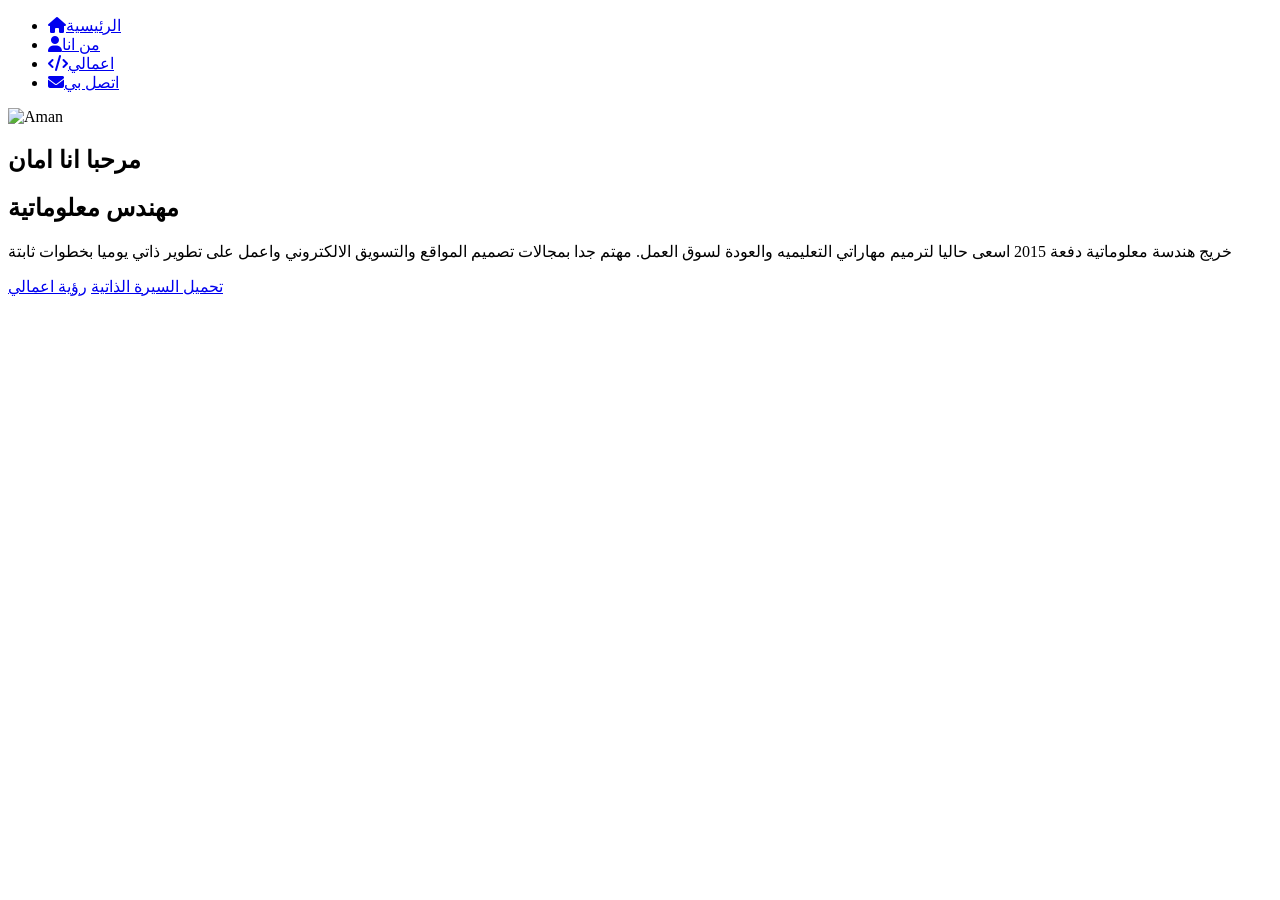
==== index.html @ 1ec343f0 "Add files via upload" ====
<!DOCTYPE html>
<html lang="en">

<head>
    <meta charset="UTF-8">
    <meta name="viewport" content="width=device-width, initial-scale=1.0">
    <link rel="stylesheet" href="https://cdnjs.cloudflare.com/ajax/libs/font-awesome/6.4.0/css/all.min.css">
    <link rel="stylesheet" href="..//css/myStyle.css">
    <title>موقعي الشخصي</title>
</head>

<body>
    <nav class="navbar">
        <ul>
            <li>
                <a href="#home"><i class="fas fa-home"></i>الرئيسية</a>
            </li>
            <li>
                <a href="#about"><i class="fas fa-user"></i>من انا</a>
            </li>
            <li>
                <a href="#skills"><i class="fas fa-code"></i>اعمالي</a>
            </li>
            <li>
                <a href="#contact"><i class="fas fa-envelope"></i>اتصل بي</a>
            </li>

        </ul>

    </nav>
    <section class="hero-section" id="about">
        <div class="container">
            <div class="profile-content">
                <div class="profile-image">
                    <img src="../images/myImage.jpg" alt="Aman">

                </div>
                <div class="profile-info">
                    <h1>مرحبا انا امان</h1>
                    <h2>مهندس معلوماتية</h2>
                    <p>خريج هندسة معلوماتية دفعة 2015 اسعى حاليا لترميم مهاراتي التعليميه والعودة لسوق العمل. مهتم جدا
                        بمجالات تصميم المواقع والتسويق الالكتروني واعمل على تطوير ذاتي يوميا بخطوات ثابتة </p>
                    <div class="cta-buttons">
                        <a href="#" class="btn primary">تحميل السيرة الذاتية</a>
                        <a href="#" class="btn secondary">رؤية اعمالي</a>
                    </div>
                </div>

            </div>
        </div>

    </section>

</body>


</html>
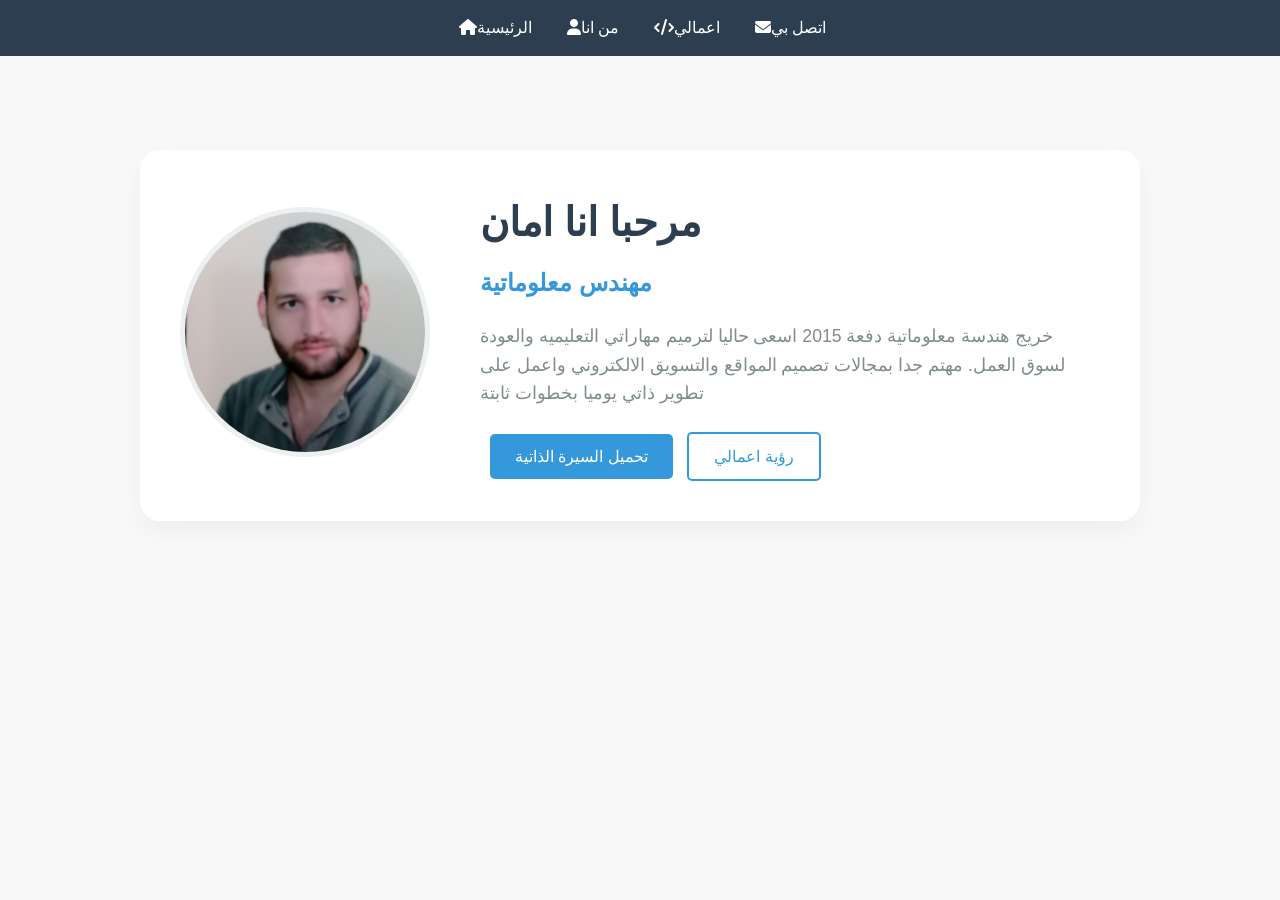
==== commit f7267791: "Update index.html" ====
--- a/index.html
+++ b/index.html
@@ -5,7 +5,7 @@
     <meta charset="UTF-8">
     <meta name="viewport" content="width=device-width, initial-scale=1.0">
     <link rel="stylesheet" href="https://cdnjs.cloudflare.com/ajax/libs/font-awesome/6.4.0/css/all.min.css">
-    <link rel="stylesheet" href="..//css/myStyle.css">
+    <link rel="stylesheet" href="css/myStyle.css">
     <title>موقعي الشخصي</title>
 </head>
 
@@ -32,7 +32,7 @@
         <div class="container">
             <div class="profile-content">
                 <div class="profile-image">
-                    <img src="../images/myImage.jpg" alt="Aman">
+                    <img src="images/myImage.jpg" alt="Aman">
 
                 </div>
                 <div class="profile-info">
@@ -54,4 +54,4 @@
 </body>
 
 
-</html>+</html>
--- a/css/myStyle.css
+++ b/css/myStyle.css
@@ -0,0 +1,115 @@
+* {
+    margin: 0;
+    padding: 0;
+    box-sizing: border-box;
+}
+
+body {
+    font-family: 'Segoe UI', 'Segoe UI', Tahoma, Geneva, Verdana, sans-serif;
+    background-color: #f9f9f9;
+    line-height: 1.6;
+}
+
+.navbar {
+    background-color: #2c3e50;
+    padding: 15px 0;
+    position: fixed;
+    width: 100%;
+    top: 0;
+    z-index: 1000;
+}
+
+.navbar ul {
+    list-style: none;
+    display: flex;
+    justify-content: center;
+    gap: 30px;
+
+}
+
+.navbar ul li a {
+    text-decoration: none;
+    color: white;
+    font-weight: 500;
+    transition: 0.3s;
+}
+
+.navbar ul li a i {
+    margin-left: 5px;
+
+}
+
+.navbar ul li a:hover {
+    color: #3498db;
+}
+
+.hero-section {
+    padding: 150px 20px 100px;
+}
+
+.container {
+    max-width: 1000px;
+    margin: 0 auto;
+}
+
+.profile-content {
+    display: flex;
+    align-items: center;
+    gap: 50px;
+    background: white;
+    padding: 40px;
+    border-radius: 20px;
+    box-shadow: 0 10px 30px rgba(0, 0, 0, 0.05);
+}
+
+.profile-image img {
+    width: 250px;
+    height: 250px;
+    border-radius: 50%;
+    object-fit: cover;
+    border: 5px solid #ecf0f1;
+
+}
+
+.profile-info h1 {
+    font-size: 2.5rem;
+    color: #2c3e50;
+    margin-bottom: 10px;
+}
+
+.profile-info h2 {
+    color: #3498db;
+    margin-bottom: 20px;
+}
+
+.profile-info p {
+    color: #7f8c8d;
+    margin-bottom: 25px;
+    font-size: 1.1rem;
+}
+
+.btn {
+    padding: 10px 25px;
+    border-radius: 5px;
+    text-decoration: none;
+    margin-left: 10px;
+    display: inline-block;
+}
+
+.btn.primary {
+    background: #3498db;
+    color: white;
+}
+
+.btn.secondary {
+    border: 2px solid #3498db;
+    color: #3498db;
+}
+
+@media (max-width:768px) {
+    .profile-content {
+        flex-direction: column;
+        text-align: center;
+    }
+
+}
